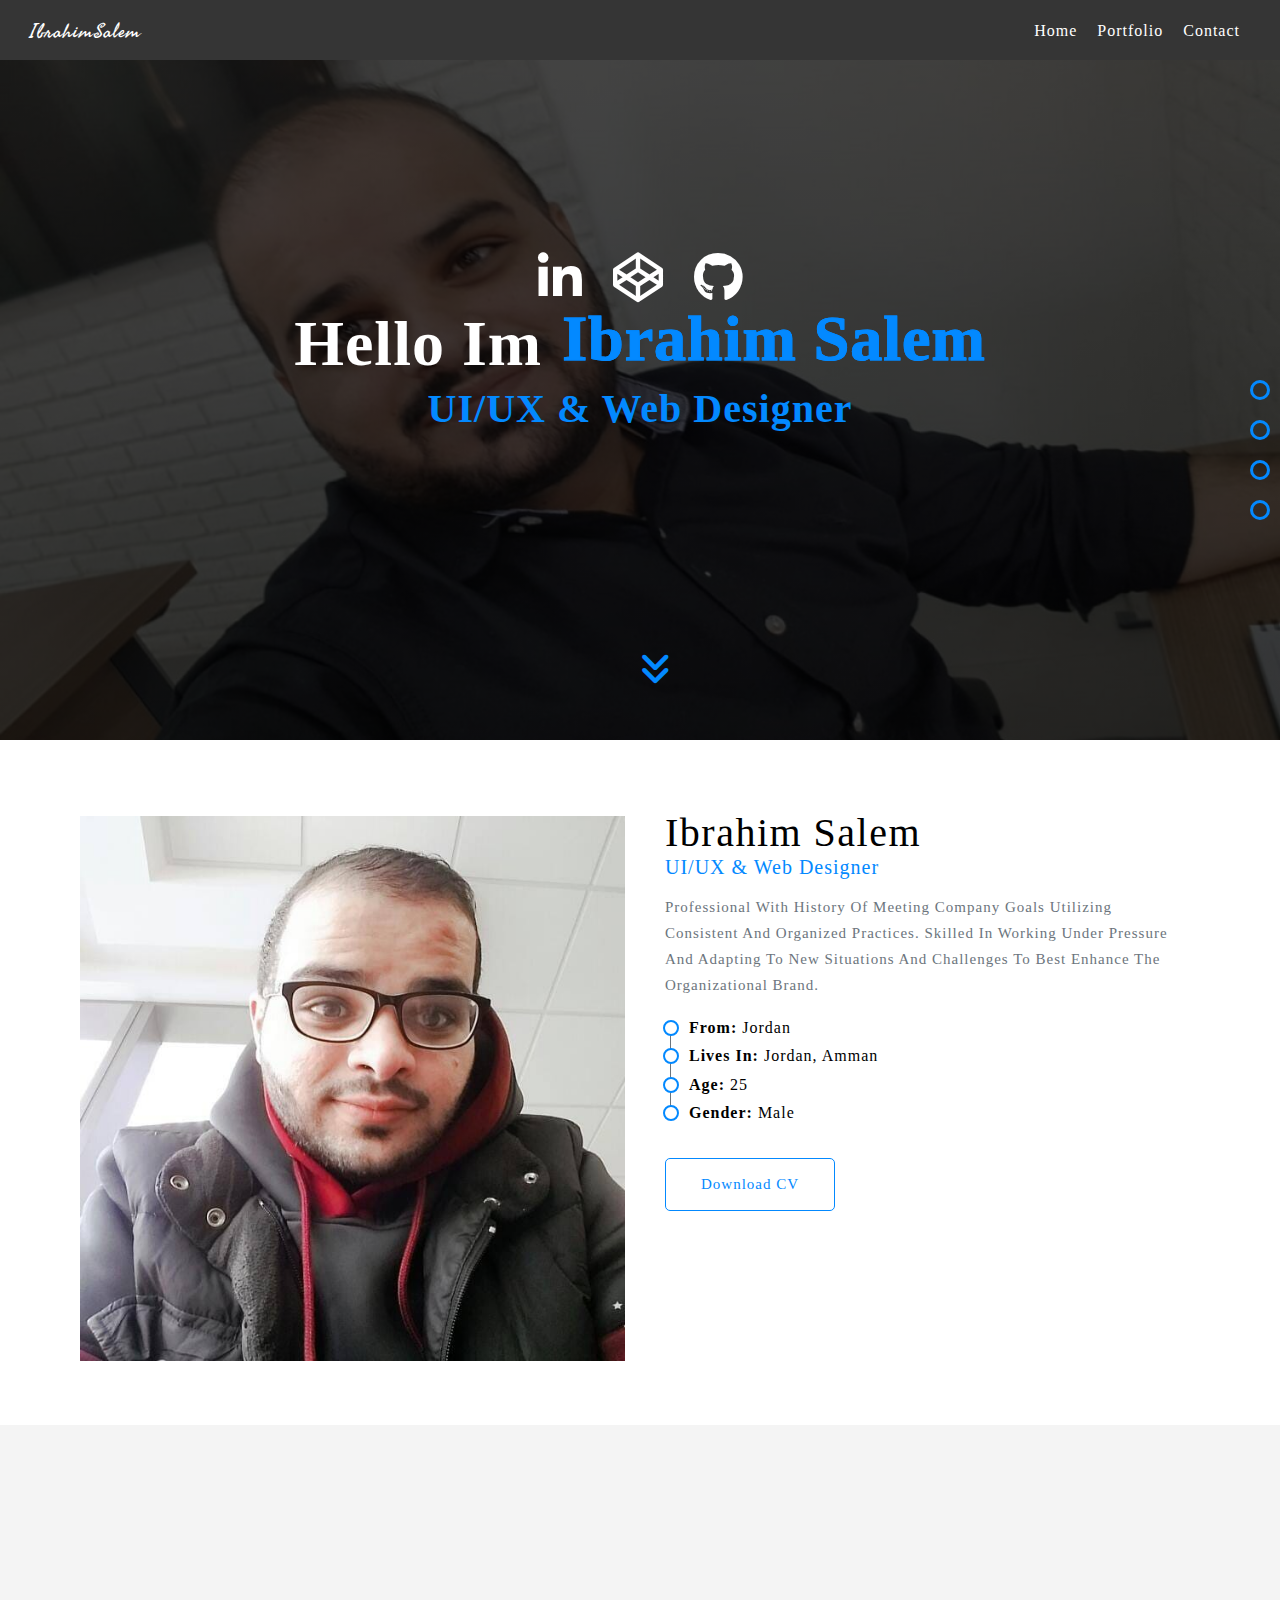
==== index.html @ 72fe3b37 "first UP Protfolio" ====
<!DOCTYPE html>
<html lang="en">

<head>
    <!-- meta description -->
    <meta charset="UTF-8">
    <meta name="description" content="profile">
    <meta name="viewport" content="width=device-width, initial-scale=1.0">
    <!-- Name Page-->
    <title>index</title>
    <!-- link style -->
    <link rel="stylesheet" href="css/style.css" />
    <!-- link media -->
    <link rel="stylesheet" href="css/media.css" />
    <!-- Render All Elements Normally -->
    <link rel="stylesheet" href="css/normalize.css" />
    <!-- Font Awesome Library -->
    <link rel="stylesheet" href="css/all.min.css" />
    <!-- css animate-->
    <link rel="stylesheet" href="https://cdnjs.cloudflare.com/ajax/libs/animate.css/4.1.1/animate.min.css" />
    <!-- WoW JS -->
    <link rel="stylesheet" href="css/animate.css">
    <!-- Google Fonts -->
    <link rel="preconnect" href="https://fonts.gstatic.com" />
    <link rel="preconnect" href="https://fonts.googleapis.com" />
    <link rel="preconnect" href="https://fonts.gstatic.com" crossorigin />
    <link
        href="https://fonts.googleapis.com/css2?family=Cairo:wght@500&family=Gideon+Roman&family=Roboto:wght@100;300&display=swap"
        rel="stylesheet" />
    <!-- css animation library -->

</head>

<body>
    <!-- Scroll Up Page-->
    <a href="#" class="up-page"><i class="fa-solid fa-jet-fighter-up"></i></a>
    <!-- Start nav -->
    <header>
        <nav>
            <div class="logo">
                <p>IbrahimSalem</p>
            </div>
            <ul class="nav-Menu" id="open">
                <li><a href="#Home">Home</a></li>
                <li><a href="Portfolio.html">Portfolio</a></li>
                <li><a href="Contact.html">Contact</a></li>
            </ul>
            <span onclick="myFunction()"><i class="fa-solid fa-bars"></i></span>
        </nav>
        <div class="scroller"></div>
    </header>
    <!-- End nav -->
    <main>
        <!-- Site-hero nav -->
        <section id="Home" class="site-hero">
            <div class="center">
                <div class="fon-clas">
                    <a href="https://www.linkedin.com/in/ibrahimsalem96/" target="_blank"><i
                            class="fa-brands fa-linkedin-in"></i></a>
                    <a href="https://codepen.io/IbrahimsSalem" target="_blank"><i class="fa-brands fa-codepen"></i></a>
                    <a href="https://github.com/IbrahimsSalem" target="_blank"><i class="fa-brands fa-github"></i></a>
                </div>
                <div class="icons">
                    <div class="anmit-hero">
                        <p>Hello Im</p>
                        <p class="hello">Ibrahim Salem</p>
                    </div>
                    <p>UI/UX & Web Designer</p>
                </div>
            </div>
            <div class="down-animat">
                <a href="#About"><i class="fa-solid fa-angles-down"></i></a>
            </div>
        </section>
        <!-- End site-hero -->
        <!-- Start Nav Bullets -->
        <section>
            <div class="nav-bullets">
                <div class="bullet" data-section=".About">
                    <div class="tooltip">About Us</div>
                </div>
                <div class="bullet" data-section=".My-skills">
                    <div class="tooltip">My Skills</div>
                </div>
                <div class="bullet" data-section=".Services">
                    <div class="tooltip">My Services</div>
                </div>
                <div class="bullet" data-section=".courses">
                    <div class="tooltip">Courses</div>
                </div>
            </div>
        </section>
        <!-- End Nav Bullets -->
        <!-- Start About-->
        <section id="About" class="About wow slideInRight" data-wow-duration="1.5s" data-wow-delay="0.2s" data-wow-offset="20">
            <div class="container ">
                <div class="grid-about">
                    <div class="img-My-photo">
                        <div class="border-span">
                            <ul class="full-border">
                                <li></li>
                                <li></li>
                                <li></li>
                                <li></li>
                            </ul>
                            <img src="imges/e02b02f9-a48a-4993-ba94-a4f0663bea36.jpg" alt="My-photo" />
                        </div>
                    </div>
                    <div class="prg">
                        <h1>Ibrahim Salem</h1>
                        <span>UI/UX & Web Designer</span>
                        <p>
                            professional with history of meeting company goals utilizing consistent and organized
                            practices. Skilled in working under pressure and adapting to new situations and
                            challenges to best enhance the organizational brand.
                        </p>
                        <div class="nav-about">
                            <ul>
                                <li><b>From: </b>Jordan</li>
                                <li><b>Lives In: </b>Jordan, Amman</li>
                                <li><b>Age: </b>25</li>
                                <li><b>Gender: </b>Male</li>
                            </ul>
                        </div>
                        <div class="hire">
                            <a href="IbrahimResume.pdf" download="IbrahimResume.pdf" target="_blank"
                                class="button">Download
                                CV</a>
                        </div>
                    </div>
                </div>
            </div>
        </section>
        <!-- End About-->
        <!-- start skills-->
        <section id="skills" class="My-skills">
            <div class="container wow slideInLeft" data-wow-duration="1.5s" data-wow-delay="0.2s" data-wow-offset="20">
                <div class="center-skills">
                    <p>My <span>skills</span></p>
                </div>
                <div class="skills-flex">
                    <div class="Coding-skills">
                        <h2>Coding skills</h2>
                        <div class="box">
                            <p>HTML & CSS & SASS</p>
                            <div class="progress">
                                <div class="html">100%</div>
                            </div>
                        </div>
                        <div class="box">
                            <p>JavaScript (Dom & Bom & JQ & Ajax)</p>
                            <div class="progress">
                                <div class="JavaScript">75%</div>
                            </div>
                        </div>
                        <div class="box">
                            <p>PHP</p>
                            <div class="progress">
                                <div class="PHP">80%</div>
                            </div>
                        </div>
                        <div class="box">
                            <p>Laravel</p>
                            <div class="progress">
                                <div class="Laravel">70%</div>
                            </div>
                        </div>
                    </div>
                    <div class="Design-skills">
                        <h2>Design Skills</h2>
                        <div class="box">
                            <p>UI / UX Design</p>
                            <div class="progress">
                                <div class="ui-ux">75%</div>
                            </div>
                        </div>
                        <div class="box">
                            <p>Web Design</p>
                            <div class="progress">
                                <div class="Web-Design">85%</div>
                            </div>
                        </div>
                    </div>
                </div>
                <article class="other-skills">
                    <div class="Education">
                        <h1>Education</h1>
                        <div class="nav-Education">
                            <ul>
                                <li>
                                    <div class="title">2020</div>
                                    <div class="in-box">
                                        <div class="padding-in">
                                            <h3>Telecommunication Engineering</h3>
                                            <p>Al-Balqa Applied University</p>
                                            <span>Bachelor's degree in Communications Engineering and Information
                                                Technology
                                                <b>5 Years</b></span>
                                        </div>
                                    </div>
                                </li>
                            </ul>
                        </div>
                    </div>
                    <div class="Experiences">
                        <h1>Experience</h1>
                        <div class="nav-Experience">
                            <ul>
                                <li>
                                    <div class="title">2023 / Current</div>
                                    <div class="in-box">
                                        <div class="padding-in">
                                            <h3>Full-stack developer trainee at Coding academy orange</h3>
                                            <p>Orange / Tranning</p>
                                            <span>Intensive training</span>
                                        </div>
                                    </div>
                                </li>
                                <li>
                                    <div class="title">2020</div>
                                    <div class="in-box">
                                        <div class="padding-in">
                                            <h3>Orange Jo Telecommunications Company / ITN Department</h3>
                                            <p>Orange / Tranning</p>
                                            <span>wired and wireless communication <b>3 Month</b></span>
                                        </div>
                                    </div>
                                </li>
                            </ul>
                        </div>
                    </div>
                </article>
            </div>
        </section>
        <!-- End skills -->
        <!-- Start My Services  -->
        <section id="Services" class="Services wow slideInRight" data-wow-duration="1.5s" data-wow-delay="0.2s" data-wow-offset="20">
            <div class="container">
                <div class="center-Services">
                    <p>My <span>Services</span>
                    </p>
                    <p>What can i do?</p>
                    <div class="Services-can">
                        <div class="width-total web-Design">
                            <i class="fa-solid fa-layer-group"></i>
                            <h3>Web Design</h3>
                            <p>Designing all the website according to the designs with high accuracy, making the pages
                                dynamic,
                                controlling and manipulating the elements</p>
                        </div>

                        <div class="width-total ui-ux-design">
                            <i class="fa-solid fa-palette"></i>
                            <h3>UI/UX Design</h3>
                            <p>The possibility of making all designs for the web and applications, creating a simulation
                                system,
                                and watching the design before implementation</p>
                        </div>

                        <div class="width-total web-Development">
                            <i class="fa-solid fa-tv"></i>
                            <h3>Web Development</h3>
                            <p>Developing all designs as desired and in a professional manner. The possibility of
                                developing
                                all
                                intermediate sites</p>
                        </div>
                    </div>
                </div>
            </div>
        </section>
        <!-- End My Services -->
        <!-- Start courses and Certificates -->
        <section id="Courses" class="courses">
            <div class="container  wow slideInLeft" data-wow-duration="1.5s" data-wow-delay="0.2s" data-wow-offset="20">
                <div class="center-courses">
                    <p>courses<span> and
                        </span>Certificates</p>
                </div>
                <div class="courses-Certificates">
                    <div class="courses-in">
                        <h2>Courses</h2>
                        <ul>
                            <li><a href="">C++</a></li>
                            <li><a href="">HTML & CSS & SASS</a></li>
                            <li><a href="">JavaScript (Dom & Bom & JQ & Ajax)</a></li>
                            <li><a href="">PHP</a></li>
                            <li><a href="">Laravel</a></li>
                            <li><a href="">MySQL</a></li>
                        </ul>
                    </div>
                    <div class="certificates">
                        <h2>Certificates</h2>
                        <div class="nested-certificates">
                            <div class="academy">
                                <p>Academy</p>
                                <ul>
                                    <li><a href="">C++</a></li>
                                    <li><a href="">HTML & CSS</a></li>
                                    <li><a href="">MYSQl</a></li>
                                    <li><a href="">PHP</a></li>
                                </ul>
                            </div>
                            <div class="sololearn">
                                <p>Sololearn</p>
                                <ul>
                                    <li><a href="">C++</a></li>
                                    <li><a href="">HTML & CSS</a></li>
                                    <li><a href="">JavaScript</a></li>
                                    <li><a href="">PHP</a></li>
                                </ul>
                            </div>
                        </div>
                    </div>
                </div>
            </div>
        </section>
        <!-- End courses and Certificates -->
        <!-- Start Languages -->
        <section id="Languages" class="Languages-he wow slideInRight" data-wow-duration="1.5s" data-wow-delay="0.2s" data-wow-offset="20">
            <div class="container">
                <div class="center-Languages">
                    <p>Langueges</p>
                </div>
                <div class="cent-media">
                    <div class="two-Langueges">
                        <div class="Langueges-sen">
                            <h2>English</h2>
                            <h3>Intermediate</h3>
                            <div class="Langueges-bars">
                                <div class="bar">
                                    <div class="info">
                                        <span>Listening</span>
                                    </div>
                                    <div class="progress-line Listening">
                                        <span></span>
                                    </div>
                                </div>
                                <div class="bar">
                                    <div class="info">
                                        <span>Speaking</span>
                                    </div>
                                    <div class="progress-line Speaking">
                                        <span></span>
                                    </div>
                                </div>
                                <div class="bar">
                                    <div class="info">
                                        <span>Reading</span>
                                    </div>
                                    <div class="progress-line Reading">
                                        <span></span>
                                    </div>
                                </div>
                                <div class="bar">
                                    <div class="info">
                                        <span>Writing</span>
                                    </div>
                                    <div class="progress-line Writing">
                                        <span></span>
                                    </div>
                                </div>
                            </div>
                        </div>
                        <div class="Langueges-sen">
                            <div class="Langueges-bars-Arabic">
                                <h2>Arabic</h2>
                                <h3>Mother tongue</h3>
                            </div>
                        </div>
                    </div>
                </div>
            </div>
        </section>
        <!-- End Langueges-->
    </main>
    <!-- Start footer -->
    <footer id="Contact" class="footer">
        <div class="wow slideInLeft" data-wow-duration="1.5s" data-wow-delay="0.2s" data-wow-offset="20">
            <div class="center-footer">
                <div class="des-footer">
                    <p class="">Lets Work Togather Indeed</p>
                    <span> Here you can find me</span>
                </div>
                <div class="center-cell">
                    <div class="icon-cont">
                        <h5 class="animate__animated animate__pulse animate__infinite">Email</h5>
                        <i class="fa-solid fa-envelope"></i><a href="#">ibrahim.m.salem96@gmail.com</a>
                    </div>
                    <div class="icon-cont">
                        <h5 class="animate__animated animate__pulse animate__infinite">phone</h5>
                        <i class="fa-solid fa-phone"></i><span>+962789468554</span>
                    </div>
                    <div class="icon-cont">
                        <h5 class="animate__animated animate__pulse animate__infinite">addrees</h5>
                        <i class="fa-solid fa-location-dot"></i><span>Amman - Jordan</span>
                    </div>
                </div>
                <div class="soc">
                    <a href="https://www.linkedin.com/in/ibrahimsalem96/" target="_blank"><i
                            class="fa-brands fa-linkedin-in"></i></a>
                    <a href="https://codepen.io/IbrahimsSalem" target="_blank"><i class="fa-brands fa-codepen"></i></a>
                    <a href="https://github.com/IbrahimsSalem" target="_blank"><i class="fa-brands fa-github"></i></a>
                </div>
                <div class="by">
                    <p><a href="#">Ibraheem Salem</a> &#128153; </p>
                </div>
            </div>
        </div>
    </footer>
    <!-- End footer-->


    <!-- JavaScript -->
    <script src="js/main.js"></script>

    <script src="js/wow.min.js"></script>
    <script>
        new WOW().init();
    </script>
</body>

</html>
---- css/style.css ----
@import url('https://fonts.googleapis.com/css2?family=Fasthand&family=Inter:wght@100;400&family=Press+Start+2P&display=swap');

* {
    box-sizing: border-box;
    scroll-behavior: smooth;
    font-family: Quicksand;
    letter-spacing: 1px;
}

body {
    font-family: 'Quicksand', sans-serif;
    overflow-x: hidden;
    /*  -webkit-user-select: none; /* Safari */
    /* -ms-user-select: none; /* IE 10 and IE 11 */
    /* user-select: none; /* Standard syntax */
}

.container {
    padding-left: 15px;
    padding-right: 15px;
    margin-left: auto;
    margin-right: auto;
}

.up-page {
    font-size: 20px;
    color: white;
    border-radius: 10px;
    padding: 10px;
    position: fixed;
    background-color: var(--Textcolor);
    z-index: 1;
    top: 90%;
    right: 20px;
    transition: 0.5s;
    margin-right: -70px;
}

.up-page:hover {
    background-color: #0389ffb8;
    transition: 0.5s;
    transform: rotatey(180deg) translateY(10px);
}

/*#######################################################################*/
:root {
    --Textcolor: #0389ff;
    --Textcolorhedar: black;
    --Colorbackground: #0389ff;
    --colorSection: #dddddd52;
    --Colorwhite: white;
    --colorgray: #6c757d;
    --transition: All .3s;
}

/*#######################################################################*/
/*#######################################################################*/
::-webkit-scrollbar {
    width: 8px;
}

/* Track */
::-webkit-scrollbar-track {
    background: rgba(86, 85, 85, 0.491);
}

/* Handle */
::-webkit-scrollbar-thumb {
    background: var(--Textcolor);
}

/* Handle on hover */
::-webkit-scrollbar-thumb:hover {
    background: var(--Colorwhite);
}

/*#######################################################################*/
/* Start nav */
header {
    height: 60px;
    background-color: #353535;
    position: fixed;
    z-index: 2;
    width: 100%;
}

header span {
    padding: 0 30px 0 15px;
    font-size: 30px;
    color: var(--Colorwhite);
    display: none;
}

.logo p {
    font-family: 'Fasthand', cursive;
    font-size: 20px;
    color: var(--Colorwhite);
    padding: 0 0 0 30px;
    transition: var(--transition);
}

.logo p:hover {
    color: var(--Textcolor);
    transition: var(--transition);
    letter-spacing: 3px;
}

nav {
    display: flex;
    align-items: center;
    justify-content: space-between;
}

nav ul {
    padding: 0 30px 0 15px;
    margin: 0;
    display: flex;
}

nav ul li {
    position: relative;
    padding: 10px;
    list-style-type: none;
}

nav ul li a {
    text-decoration: none;
    color: var(--Colorwhite);
    font-size: 16px;
    font-weight: 200;
    transition: var(--transition);
}

nav ul li a:hover {
    color: var(--Textcolor);
    transition: var(--transition);
}

nav ul li a::before {
    content: "";
    position: absolute;
    width: 0;
    height: 2px;
    top: -2px;
    left: 50%;
    transition: var(--transition);
    background-color: var(--Colorbackground);
}

nav ul li a:hover::before {
    content: "";
    position: absolute;
    width: 100%;
    height: 2px;
    top: -2px;
    left: 0;
    transition: var(--transition);
    background-color: var(--Colorbackground);
}

.scroller {
    /*background-image: linear-gradient(to bottom right, red, yellow);*/
    background-color: #0389ff;
    width: 0;
    height: 7px;
    position: fixed;
    top: 60px;
    z-index: 99999;
}

.open {
    transform: translateX(0);
    transition: var(--transition);
}

/* End nav */
/* Start hero */
.site-hero {
    padding: 10px;
    background-image: linear-gradient(rgba(0, 0, 0, 72%), rgba(0, 0, 0, .8)), url(../imges/e8ceee9b-c0ce-4345-a9f7-cba5b399455b.jpg);
    min-height: 740px;
    background-attachment: fixed;
    background-position: center;
    background-repeat: no-repeat;
    background-size: cover;
    position: relative;
    /* filter: brightness(0.5); */
}

.center {
    position: absolute;
    left: 50%;
    top: 45%;
    transform: translate(-50%, -45%);
    width: 100%;
}

.fon-clas {
    display: flex;
    justify-content: center;
    gap: 30px;
}

.fon-clas i {
    text-align: center;
    color: var(--Colorwhite);
    font-size: 50px;
    margin: 0px;
}

.center .icons {
    text-align: center;
}

.anmit-hero {
    display: inline-flex;
    gap: 20px;
}

.center .icons .anmit-hero p:nth-child(2) {
    position: relative;
    color: transparent;
    font-size: 4rem;
    -webkit-text-stroke: 1px var(--Textcolor);
    font-weight: bold;
    margin-bottom: 10px;
    margin-top: 0px;
}

.center .icons .anmit-hero p:nth-child(2)::before {
    content: "Ibrahim Salem";
    position: absolute;
    color: var(--Textcolor);
    font-size: 4rem;
    font-weight: bold;
    margin-bottom: 10px;
    margin-top: 0px;
    animation: heroName 4s ease-in-out infinite;
}

@keyframes heroName {

    0%,
    100% {
        clip-path: polygon(1% 47%, 15% 43%, 26% 44%, 38% 48%, 51% 53%, 64% 53%, 75% 50%, 86% 46%, 100% 38%, 100% 99%, 0% 99%);
    }

    50% {
        clip-path: polygon(0 52%, 11% 56%, 22% 59%, 33% 58%, 46% 55%, 59% 51%, 72% 49%, 85% 51%, 100% 57%, 100% 99%, 0% 99%);
    }
}

.center .icons .anmit-hero p:nth-child(1) {
    font-size: 4rem;
    color: var(--Colorwhite);
    margin: auto;
    font-weight: bold;
}

.center .icons p:first-child {
    font-size: 2.5rem;
    max-width: 50vw;
    color: var(--Colorwhite);
    margin: auto;
    font-weight: bold;
}

.center .icons p:nth-child(2) {
    font-size: 2.5rem;
    max-width: 50vw;
    color: var(--Textcolor);
    margin: auto;
    font-weight: bold;
}

.center .icons .bottom {
    padding: 15px;
    background-color: var(--Colorbackground);
    font-size: large;
    font-weight: 300;
    font-family: Roboto, Times, 'Times New Roman', serif;
    margin: 0px;
    border-radius: 5px;
    width: 142.62px;
    height: 54px;
    transition: 0.5s;
}

.center .icons a {
    text-decoration: none;
    color: var(--Colorwhite);
    font-size: 8px;
}

.center .icons .bottom:hover {
    background-color: rgb(3 172 255);
}

.nav-bullets {
    position: fixed;
    right: 0;
    top: 50%;
    -webkit-transform: translateY(-50%);
    transform: translateY(-50%);
    width: 40px;
    z-index: 1000;
}

.nav-bullets .bullet {
    width: 20px;
    height: 20px;
    border: 3px solid var(--Textcolor);
    margin: 20px auto;
    border-radius: 50%;
    cursor: pointer;
    position: relative;
}

.nav-bullets .bullet .tooltip {
    background-color: var(--Colorbackground);
    width: 120px;
    color: #FFF;
    padding: 8px 10px;
    position: absolute;
    right: 32px;
    top: -10px;
    text-align: center;
    cursor: default;
    pointer-events: none;
    display: none;
}

.nav-bullets .bullet .tooltip:before {
    content: "";
    border-style: solid;
    border-width: 10px;
    border-color: transparent transparent transparent var(--Textcolor);
    height: 0;
    width: 0;
    position: absolute;
    right: -19px;
    top: 50%;
    -webkit-transform: translateY(-50%);
    transform: translateY(-50%);
}

.nav-bullets .bullet:hover .tooltip {
    display: block;
}

.down-animat {
    color: white;
    position: absolute;
    bottom: 50px;
    left: 50%;
    font-size: 35px;
    animation: up-down 2s infinite linear;
}

.down-animat a {
    text-decoration: none;
    color: var(--Textcolor);
}

@keyframes up-down {

    0%,
    10%,
    20%,
    50%,
    80%,
    100% {
        -webkit-transform: translateY(0);
        transform: translateY(0);
    }

    40%,
    60% {
        -webkit-transform: translateY(-15px);
        transform: translateY(-15px);
    }
}

/* End site-hero */
/* Start About*/

.About {
    padding: 50px 0 50px 0;
}

.About .grid-about {
    display: grid;
    grid-template-columns: repeat(auto-fill, minmax(400px, 1fr));
    grid-gap: 30px;
    padding: 10px;
}

.border-span {
    position: relative;
}

.border-span ul {
    padding: 0;
}

.border-span ul li {
    list-style-type: none;
}

.border-span li:first-child {
    position: absolute;
    top: 0;
    left: 0;
    width: 3px;
    height: 0;
    background-color: var(--Colorbackground);
    transition: var(--transition);
}

.border-span li:nth-child(2) {
    position: absolute;
    bottom: 3px;
    left: 0;
    width: 0;
    height: 3px;
    background-color: var(--Colorbackground);
    transition: var(--transition);
}

.border-span li:nth-child(3) {
    position: absolute;
    bottom: 3px;
    right: 0;
    width: 3px;
    height: 0;
    background-color: var(--Colorbackground);
    transition: var(--transition);
}

.border-span li:last-child {
    position: absolute;
    top: 0;
    right: 0;
    width: 0;
    height: 3px;
    background-color: var(--Colorbackground);
    transition: var(--transition);
}

.border-span:hover li:first-child {
    height: 99%;
    transition: var(--transition);
}

.border-span:hover li:nth-child(2) {
    width: 100%;
    transition: var(--transition);
}

.border-span:hover li:nth-child(3) {
    height: 99%;
    transition: var(--transition);
}

.border-span:hover li:last-child {
    width: 100%;
    transition: var(--transition);
}

.img-My-photo img {
    position: relative;
    width: 100%;
    z-index: -1;
    overflow: hidden;

}

.About .grid-about .prg {
    padding: 10px;
}

.About .grid-about .prg h1 {
    font-weight: 300;
    letter-spacing: 1.5px;
    font-size: 40px;
    color: var(--Textcolorhedar);
    margin: 0;
    padding: 0;
}

.About .grid-about .prg span {
    color: var(--Textcolor);
    font-size: 20px;
}

.About .grid-about .prg p {
    color: #6c757d;
    font-size: 15px;
    line-height: 26px;
    letter-spacing: 1px;
    text-transform: capitalize;
}

.About .grid-about .nav-about ul {
    position: relative;
    padding: 0 0 0 19px;
    margin-bottom: 30px;
}

.About .grid-about .nav-about ul::before {
    content: "";
    position: absolute;
    width: 1px;
    height: 76%;
    left: 4.5px;
    z-index: -1;
    background: var(--colorgray);
    top: 15px;
}

.About .grid-about .nav-about ul li {
    padding: 5px;
    letter-spacing: 1px;
    list-style-type: none;
    position: relative;
}

.About .grid-about .nav-about ul li::before {
    content: "";
    position: absolute;
    left: -21.3px;
    top: 0px;
    margin: 6px 0;
    width: 12px;
    height: 12px;
    border-radius: 50%;
    background-color: #fff;
    border: 2px solid var(--Colorbackground);
}

.About .grid-about .prg .hire a {
    position: relative;
    letter-spacing: 1px;
    text-decoration: none;
    padding: 13px 35px 13px 35px;
    color: var(--Textcolor);
    font-weight: 100;
    font-size: 15px;
    border-radius: 5px;
    border: 1px solid var(--Colorbackground);
    transition: .3s;
    z-index: 1;
}

.About .grid-about .prg .hire a::before {
    content: "";
    position: absolute;
    width: 0;
    height: 0;
    background-color: #0389ff;
    top: 50%;
    left: 50%;
    transform: translate(-50%, -50%);
    transition: .3s;
}

.About .grid-about .prg .hire a:hover::before {
    content: "";
    position: absolute;
    width: 100%;
    height: 100%;
    background-color: #0389ff;
    top: 50%;
    left: 50%;
    transform: translate(-50%, -50%);
    transition: .3s;
    z-index: -1;
}

.About .grid-about .prg .hire a:hover {
    color: white !important;
    transition: .3s;
}


/* End About*/
/* Start My-skills*/
.My-skills {
    padding: 50px 0 50px 0;
    background-color: var(--colorSection);
}

.My-skills .center-skills {
    text-align: center;
    color: #2c3e50;
}

.My-skills .center-skills p {
    color: var(--Textcolor);
    font-weight: 200;
    font-size: 3rem;
    margin: 0;
}

.My-skills .center-skills span {
    color: var(--Textcolorhedar);
    font-weight: bold;
}

.My-skills .skills-flex {
    display: grid;
    grid-template-columns: repeat(auto-fill, minmax(400px, 1fr));
    column-gap: 40px;
    row-gap: 0;
    padding: 10px;
}

.My-skills .skills-flex .Coding-skills,
.My-skills .skills-flex .Design-skills {
    width: 100%;
}

.My-skills .skills-flex .Coding-skills h2,
.My-skills .skills-flex .Design-skills h2 {
    font-size: 30px;
    font-weight: 200;
    color: var(--colorgray);
}

.My-skills .skills-flex .Coding-skills p,
.My-skills .skills-flex .Design-skills p {
    font-size: 15px;
    font-weight: 200;
    color: var(--colorgray);
    margin: 0 0 8px 0;
}

.My-skills .skills-flex .Coding-skills .progress,
.My-skills .skills-flex .Design-skills .progress {
    background-color: white;
    width: 100%;
    height: 20px;
    border: 3px solid var(--Colorbackground);
    border-radius: 30px;
}

.My-skills .skills-flex .Coding-skills .progress .html {
    width: 100%;
    height: 100%;
    background: var(--Colorbackground);
    color: white;
    font-weight: 500;
    font-size: 13px;
    border-radius: 30px;
    border: 2px solid white;
    display: flex;
    align-items: center;
    justify-content: center;
}

.My-skills .skills-flex .Coding-skills .progress .JavaScript {
    width: 75%;
    height: 100%;
    background: var(--Colorbackground);
    color: white;
    font-weight: 500;
    font-size: 13px;
    border-radius: 30px;
    border: 2px solid white;
    display: flex;
    align-items: center;
    justify-content: center;
}

.My-skills .skills-flex .Coding-skills .progress .PHP {
    width: 80%;
    height: 100%;
    background: var(--Colorbackground);
    color: white;
    font-weight: 500;
    font-size: 13px;
    border-radius: 30px;
    border: 2px solid white;
    display: flex;
    align-items: center;
    justify-content: center;
}

.My-skills .skills-flex .Coding-skills .progress .Laravel {
    width: 70%;
    height: 100%;
    background: var(--Colorbackground);
    color: white;
    font-weight: 500;
    font-size: 13px;
    border-radius: 30px;
    border: 2px solid white;
    display: flex;
    align-items: center;
    justify-content: center;
}

.My-skills .skills-flex .Design-skills .progress .ui-ux {
    width: 75%;
    height: 100%;
    background: var(--Colorbackground);
    color: white;
    font-weight: 500;
    font-size: 13px;
    border-radius: 30px;
    border: 2px solid white;
    display: flex;
    align-items: center;
    justify-content: center;
}

.My-skills .skills-flex .Design-skills .progress .Web-Design {
    width: 85%;
    height: 100%;
    background: var(--Colorbackground);
    color: white;
    font-weight: 500;
    font-size: 13px;
    border-radius: 30px;
    border: 2px solid white;
    display: flex;
    align-items: center;
    justify-content: center;
}

.My-skills .skills-flex .Coding-skills .box,
.My-skills .skills-flex .Design-skills .box {
    height: 65px;
}

.My-skills .other-skills {
    display: grid;
    grid-template-columns: repeat(auto-fill, minmax(400px, 1fr));
    grid-gap: 30px;
    padding: 10px;
}

.My-skills .other-skills .Education,
.My-skills .other-skills .Experiences {
    width: 100%;
}

.My-skills .other-skills .Education h1,
.My-skills .other-skills .Experiences h1 {
    font-size: 30px;
    font-weight: 200;
    color: var(--colorgray);
}

.My-skills .other-skills .nav-Education ul,
.My-skills .other-skills .nav-Experience ul {
    width: 70%;
    position: relative;
}

.My-skills .other-skills .nav-Education ul::before,
.My-skills .other-skills .nav-Experience ul::before {
    content: "";
    position: absolute;
    width: 1px;
    height: 100%;
    left: 20px;
    z-index: -1;
    background: var(--colorgray);
    top: 15px;
    z-index: -1;
}

.My-skills .other-skills .nav-Education ul li,
.My-skills .other-skills .nav-Experience ul li {
    list-style-type: none;
    margin-top: 20px;
}

.My-skills .other-skills .nav-Education ul li::before,
.My-skills .other-skills .nav-Experience ul li::before {
    content: "";
    position: absolute;
    left: 13px;
    margin: 11px 0px;
    width: 12px;
    height: 12px;
    border-radius: 50%;
    background-color: rgb(255, 255, 255);
    border: 2px solid var(--Colorbackground);
}

.My-skills .other-skills .nav-Education ul li .title,
.My-skills .other-skills .nav-Experience ul li .title {
    width: 150px;
    height: 36px;
    color: white;
    background-color: var(--Colorbackground);
    display: flex;
    align-items: center;
    border-radius: 60px 0px 80px 60px;
    font-weight: 400;
    padding-left: 26px;
}

.My-skills .other-skills .nav-Education ul li .in-box,
.My-skills .other-skills .nav-Experience ul li .in-box {
    background-color: #f4f5f8;
    border-radius: 10px;
    margin-top: 10px;
}

.My-skills .other-skills .nav-Education ul li .in-box .padding-in,
.My-skills .other-skills .nav-Experience ul li .in-box .padding-in {
    padding: 23px;
}

.My-skills .other-skills .nav-Education ul li .in-box h3,
.My-skills .other-skills .nav-Experience ul li .in-box h3 {
    font-weight: 500;
    font-family: Quicksand;
    letter-spacing: 1px;
    margin: 0;
}

.My-skills .other-skills .nav-Education ul li .in-box p,
.My-skills .other-skills .nav-Experience ul li .in-box p {
    color: var(--Textcolor);
    margin-top: 5px;
}

/* End My-skills */
/* start  courses and Certificates*/
.courses {
    padding: 50px 0 50px 0;
    background-color: var(--colorSection);
}

.courses .center-courses {
    text-align: center;
    color: #2c3e50;
    padding: 10px;
    position: relative;
}

.courses .center-courses p {
    color: var(--Textcolorhedar);
    font-weight: bold;
    font-size: 3rem;
    margin: 0;
}

.courses .center-courses p:nth-child(2) {
    font-size: 30px;
    font-weight: 200;
    color: var(--colorgray);
}

.courses .center-courses p span {
    color: var(--Textcolor);
    font-weight: bold;
}


.courses-Certificates {
    display: grid;
    grid-template-columns: repeat(auto-fill, minmax(400px, 1fr));
    column-gap: 40px;
    row-gap: 0;
    padding: 10px;
}

.nested-certificates {
    display: grid;
    grid-template-columns: repeat(auto-fill, minmax(150px, 1fr));
    column-gap: 40px;
    row-gap: 0;
    padding: 10px;
}

.courses .courses-Certificates h2,
.courses .certificates h2 {
    font-size: 30px;
    font-weight: 200;
    color: var(--colorgray);
}

.courses .courses-Certificates .courses-in ul li,
.courses .courses-Certificates .certificates .academy ul li,
.courses .courses-Certificates .certificates .sololearn ul li {
    list-style-type: none;
    font-size: 20px;
    padding: 10px;
    transition: var(--transition);
}

.courses .courses-Certificates .courses-in ul li:hover,
.courses .courses-Certificates .certificates .academy ul li:hover,
.courses .courses-Certificates .certificates .sololearn ul li:hover {
    width: 100%;
    height: auto;
    background: #ebebeb;
    border-radius: 10px;
    color: white;
}

.courses .courses-Certificates .courses-in ul li a,
.courses .courses-Certificates .certificates .academy ul li a,
.courses .courses-Certificates .certificates .sololearn ul li a {
    text-decoration: none;
    color: var(--colorgray);
    transition: var(--transition);
}

.courses .courses-Certificates .courses-in ul li:hover a,
.courses .courses-Certificates .certificates .academy ul li:hover a,
.courses .courses-Certificates .certificates .sololearn ul li:hover a {
    padding-left: 15px;
    color: var(--Textcolor);
    transition: var(--transition);
}

.courses .courses-Certificates .certificates .academy p,
.courses .courses-Certificates .certificates .sololearn p {
    font-size: 20px;
    padding: 10px;
    margin: 0;
}

.courses .courses-Certificates .certificates .academy ul,
.courses .courses-Certificates .certificates .sololearn ul {
    margin: 0;
}

/* start  courses and Certificates*/
/* Start Services*/
.Services {
    padding: 50px 0 50px 0;
}

.Services .center-Services {
    text-align: center;
    padding-left: 40px;
    padding-right: 40px;
}

.Services .center-Services p:nth-child(1) {
    color: var(--Textcolor);
    font-weight: 200;
    font-size: 3rem;
    margin: 0;
}

.Services .center-Services span {
    color: var(--Textcolorhedar);
    font-weight: bold;
}

.Services .center-Services p:nth-child(2) {
    color: var(--colorgray);
    font-weight: 400;
    font-size: 2rem;
    margin-top: 10px;
}

.Services .center-Services .Services-can {
    display: flex;
    justify-content: space-between;
    align-items: center;
    flex-wrap: wrap;
}

.Services .center-Services .Services-can i {
    font-size: 30px;
    padding: 40px;
    background: #f4f5f8;
    border-radius: 66px;
    color: var(--Textcolor);
    transition: all .3s;
}

.Services .center-Services .Services-can h3 {
    font-size: 30px;
    color: var(--Textcolor);
}

.Services .center-Services .width-total {
    width: 300px;
    margin: auto;
}

.Services .center-Services .web-Design:hover i,
.Services .center-Services .ui-ux-design:hover i,
.Services .center-Services .web-Development:hover i {
    background-color: var(--Colorbackground);
    color: var(--Colorwhite);
    transition: all .3s;
}

/* End Services*/
/*  start Langueges */
.Languages-he {
    padding: 50px 0 50px 0;
}

.Languages-he .center-Languages {
    text-align: center;
    color: var(--colorgray);
    padding: 10px;
    position: relative;
}

.Languages-he .center-Languages p {
    color: black;
    font-weight: bold;
    font-size: 3rem;
    margin: 0;
}

.two-Langueges {
    display: grid;
    grid-template-columns: repeat(auto-fill, minmax(400px, 1fr));
    grid-gap: 0 100px;
}

.Langueges-bars {
    padding: 25px 30px;
    background: var(--Colorwhite);
    box-shadow: 5px 5px 20px rgba(0, 0, 0, 0.2);
    border-radius: 10px;
    transition: 0.5s;
}

.Langueges-bars .bar {
    margin: 20px 0;
}

.Langueges-bars .bar:first-child {
    margin-top: 0px;
}

.Langueges-bars .bar .info {
    margin-bottom: 5px;
}

.Langueges-bars .bar .info span {
    font-weight: 500;
    font-size: 17px;
    opacity: 0;
    animation: showText 0.5s 1s linear forwards;
}

@keyframes showText {
    100% {
        opacity: 1;
    }
}

.Langueges-bars .bar .progress-line {
    height: 10px;
    width: 100%;
    background: var(--Colorwhite);
    position: relative;
    transform: scaleX(0);
    transform-origin: left;
    border-radius: 10px;
    box-shadow: inset 0 1px 1px rgba(0, 0, 0, 0.05), 0 1px rgba(255, 255, 255, 0.8);
    animation: animate 1s cubic-bezier(1, 0, 0.5, 1) forwards;
}

@keyframes animate {
    100% {
        transform: scaleX(1);
    }
}

.bar .progress-line span {
    height: 100%;
    position: absolute;
    border-radius: 10px;
    transform: scaleX(0);
    transform-origin: left;
    background: #6665ee;
    animation: animate 1s 1s cubic-bezier(1, 0, 0.5, 1) forwards;
}

.bar .progress-line.Listening span {
    width: 30%;
}

.bar .progress-line.Speaking span {
    width: 30%;
}

.bar .progress-line.Reading span {
    width: 75%;
}

.bar .progress-line.Writing span {
    width: 75%;
}

.progress-line span::before {
    position: absolute;
    content: "";
    top: -10px;
    right: 0;
    height: 0;
    width: 0;
    border: 7px solid transparent;
    border-bottom-width: 0px;
    border-right-width: 0px;
    border-top-color: #000;
    opacity: 0;
    animation: showText2 0.5s 1.5s linear forwards;
}

.progress-line span::after {
    position: absolute;
    top: -28px;
    right: 0;
    font-weight: 500;
    background: #000;
    color: var(--Colorwhite);
    padding: 1px 8px;
    font-size: 12px;
    border-radius: 3px;
    opacity: 0;
    animation: showText2 0.5s 1.5s linear forwards;
}

@keyframes showText2 {
    100% {
        opacity: 1;
    }
}

.progress-line.Listening span::after {
    content: "30%";
}

.progress-line.Speaking span::after {
    content: "30%";
}

.progress-line.Reading span::after {
    content: "75%";
}

.progress-line.Writing span::after {
    content: "75%";
}

/*  End Langueges */
/*  Start  footer */
.footer {
    text-align: center;
    background-color: var(--colorSection);
    color: var(--colorgray);
}

.footer .center-footer {
    padding: 50px 0 30px 0;
}

.footer .des-footer p {
    color: black;
    font-weight: 200;
    font-size: 40px;
    margin: 0;
}

.footer .des-footer span {
    color: var(--colorgray);
    font-weight: 400;
    font-size: 36px;
    margin-top: 10px;
}

.footer .center-cell {
    display: flex;
    justify-content: center;
    flex-wrap: wrap;
    gap: 40px;
    margin-top: 50px;
    margin-bottom: 50px;
}

.footer .center-cell h5 {
    font-size: 1.5rem;
    margin: 10px;
}

.footer .center-cell .icon-cont i {
    margin-right: 15px;
}

.footer .center-cell .icon-cont a:active {
    color: black;
}

.footer .center-cell .icon-cont {
    width: 400px;
    text-transform: uppercase;

}

.footer .soc {
    font-size: 56px;
    width: 100%;
}

.footer .soc a {
    padding-right: 40px;
    color: black;
}

.footer .soc a:last-child {
    padding-right: 0px;
}

.footer .soc a:hover {
    color: var(--Textcolor);
}

/*  End footer */



/* #############################################################################################################################*/
/* #############################################################################################################################*/
/* #############################################################################################################################*/
/* ################################################ Staet Page hero-contact #####################################################*/
/* #############################################################################################################################*/
/* #############################################################################################################################*/
/* #############################################################################################################################*/
/* Start  hero-contact */
.head-contact {
    position: relative;
}

.auth {
    padding: 50px 0 50px 0;
}

.auth__inner {
    display: flex;
    justify-content: center;
    gap: 0 50px;
}

.auth__media,
.auth__auth {
    width: 50%;
}

.auth__media {
    display: flex;
}

.auth__media img {
    max-width: 100%;
}

.auth__auth {
    text-align: center;
}

.auth__auth form>label {
    font-size: 0.9rem;
    display: block;
    text-align: left;
    margin-bottom: .6rem;
}

.auth__auth form>input {
    appearance: none;
    border: 1px solid #eee;
    width: 100%;
    color: #111;
    font-weight: 400;
    padding: 10pt 20pt;
    border-radius: 10px;
    background-color: #f7f7f7;
    margin-top: .5rem;
    margin-bottom: 1.4em;
    display: block;
    outline: 0;
    transition: var(--transition);
}

.auth__auth form textarea {
    appearance: none;
    border: 1px solid #eee;
    width: 100%;
    color: #111;
    font-weight: 400;
    padding: 12pt 24pt;
    border-radius: 10px;
    background-color: #f7f7f7;
    margin-bottom: 1.4em;
    display: block;
    resize: none;
    min-height: 8em;
    outline: 0;
    transition: var(--transition);
}

.auth__auth form>input:focus,
.auth__auth form textarea:focus {
    border: 1px solid var(--Colorbackground);
    transition: var(--transition);
    background-color: white;
}



input::placeholder,
textarea::placeholder {
    font-size: .9rem;
    opacity: 0.5;
}

.button {
    display: inline-block;
    padding: 6pt 20pt;
    line-height: 1.7;
    border: 1px solid var(--Colorbackground);
    color: var(--Textcolor);
    font-weight: 400;
    transition: 0.7s;
    white-space: nowrap;
    cursor: pointer;
    background-color: transparent;
    border-radius: 30px;
    margin-bottom: 1.3em;
    transition: 0.7s;
    text-align: center;
    text-decoration: none;
}

.button:hover {
    transition: var(--transition);
    background-color: var(--Colorbackground);
    color: var(--Colorwhite);
}

/* End  hero-contact */

/* #############################################################################################################################*/
/* #############################################################################################################################*/
/* #############################################################################################################################*/
/* ################################################ Staet Page hero-contact #####################################################*/
/* #############################################################################################################################*/
/* #############################################################################################################################*/
/* #############################################################################################################################*/
/* Start Profile */
.Profile {
    padding: 50px 0 50px 0;
}

.Profile .center-Profile {
    text-align: center;
    color: #2c3e50;
    padding: 10px;
}

.Profile .center-Profile p {
    color: var(--Textcolor);
    font-weight: 200;
    font-size: 40px;
    margin: 0;
}

.Profile .center-Profile p span {
    color: var(--Textcolorhedar);
    font-weight: bold;
}

.Profile .center-Profile p:nth-child(2) {
    color: var(--colorgray);
    font-weight: 400;
    font-size: 36px;
    margin-top: 10px;
}

.tabs {
    display: flex;
    justify-content: center;
    list-style: none;
    padding: 0;
    margin: 0;
}

.tabs li {
    padding: 10px 30px 10px 30px;
    cursor: pointer;
    transition: 0.2s;
}

.tabs li:hover {
    color: var(--Textcolor);
}

.content {
    width: 100%;
    height: auto;
    display: flex;
    flex-wrap: wrap;
    justify-content: center;
    gap: 30px;
    padding: 10px;
}

.Profile .content-div {
    width: 100%;
    height: auto;
    display: flex;
    flex-wrap: wrap;
    justify-content: center;
    gap: 30px;
    padding: 10px;
}

.content .content-div:not(:first-child) {
    display: none;
}

.active {
    color: var(--Textcolor);
}

/* ############################################################ */
.show {
    position: relative;
    width: 20rem;
    height: 180px;
    overflow: hidden;
    border-radius: 10px 10px 5px 5px;
    background-color: #000000c9;
    box-shadow: rgba(0, 0, 0, 0.19) 0px 10px 20px, rgba(0, 0, 0, 0.23) 0px 6px 6px;
}

.show .title {
    width: 100%;
    padding: 10px;
    position: absolute;
    top: 0;
    margin-top: -40px;
    background-color: var(--Colorbackground);
    color: var(--Colorwhite);
    transition: var(--transition);
}

.tabs-hover {
    width: 100%;
    padding: 30px;
    position: absolute;
    background-color: var(--Colorbackground);
    transition: var(--transition);
}

.show:hover .title {
    margin-top: 0px;
    transition: var(--transition);
}

.show:hover .tabs-hover {
    margin-top: -80px;
    transition: var(--transition);
}

.show img {
    width: 100%;
    height: 180px !important;
    height: auto;
    padding: 0;
}

.show a {
    position: relative;
    letter-spacing: 1px;
    text-decoration: none;
    padding: 10px 15px 10px 15px;
    color: var(--Colorwhite);
    font-weight: 100;
    font-size: 15px;
    border-radius: 5px;
    border: 1px solid var(--Colorwhite);
    transition: .3s;
    z-index: 1;
}

.show a::before {
    content: "";
    position: absolute;
    width: 0;
    height: 0;
    background-color: var(--Colorwhite);
    top: 50%;
    left: 50%;
    transform: translate(-50%, -50%);
    transition: .3s;
}

.show a:hover::before {
    content: "";
    position: absolute;
    width: 100%;
    height: 100%;
    background-color: var(--Colorwhite);
    top: 50%;
    left: 50%;
    transform: translate(-50%, -50%);
    transition: .3s;
    z-index: -1;
}

.show a:hover {
    color: var(--Textcolor);
    transition: .3s;
}

.show i {
    padding: 0 5px 0 5px;
}

/* End Profile */
---- css/media.css ----
@media (max-width: 768px) {
  nav ul {
    padding: 0 30px 0 15px;
    margin: 0;
    display: block;
    z-index: 2;
    position: absolute;
    top: 59px;
    background: #353535;
    width: 100%;
    transform: translateX(-100%);
    transition: var(--transition);
  }

  header span {
    display: block;
  }

  .auth__inner {
    flex-wrap: wrap;
  }

  .auth__media,
  .auth__auth {
    width: 70%;
  }

  .Profile .content {
    gap: 30px 0;
  }
  .show {
 
}
}


/* extra Small */
@media (max-width: 428px) {

  .About .grid-about {
    grid-template-columns: 1fr;

  }

  .My-skills .skills-flex {
    grid-template-columns: 1fr;

  }

  .My-skills .other-skills {
    grid-template-columns: 1fr;

  }

  .My-skills .other-skills .nav-Education ul li .in-box,
  .My-skills .other-skills .nav-Experience ul li .in-box {
    width: 15rem;
  }

  .courses-Certificates {
    grid-template-columns: repeat(auto-fill, minmax(200px, 1fr));

  }

  .two-Langueges {
    display: grid;
    grid-template-columns: repeat(auto-fill, minmax(200px, 1fr));
  }

  .col-1,
  .col-2 {
    display: block;
  }

  .flex-cntact .left {
    padding-bottom: 0;
  }

  .flex-cntact .right {
    padding-top: 0;
  }

  .auth__media,
  .auth__auth {
    width: 50%;
  }

  .tabs {
    display: block;
    text-align: center;
  }

  .show {
    width: 100%;
  }
}


 

/* Small */
@media (min-width: 768px) {
  .container {
    width: 750px;
  }
  .Profile .content {
    gap: 30px 30px;
  }

}

/* Medium */
@media (min-width: 992px) {
  .container {
    width: 970px;
  }
}

/* Large */
@media (min-width: 1200px) {
  .container {
    width: 1170px;
  }
}
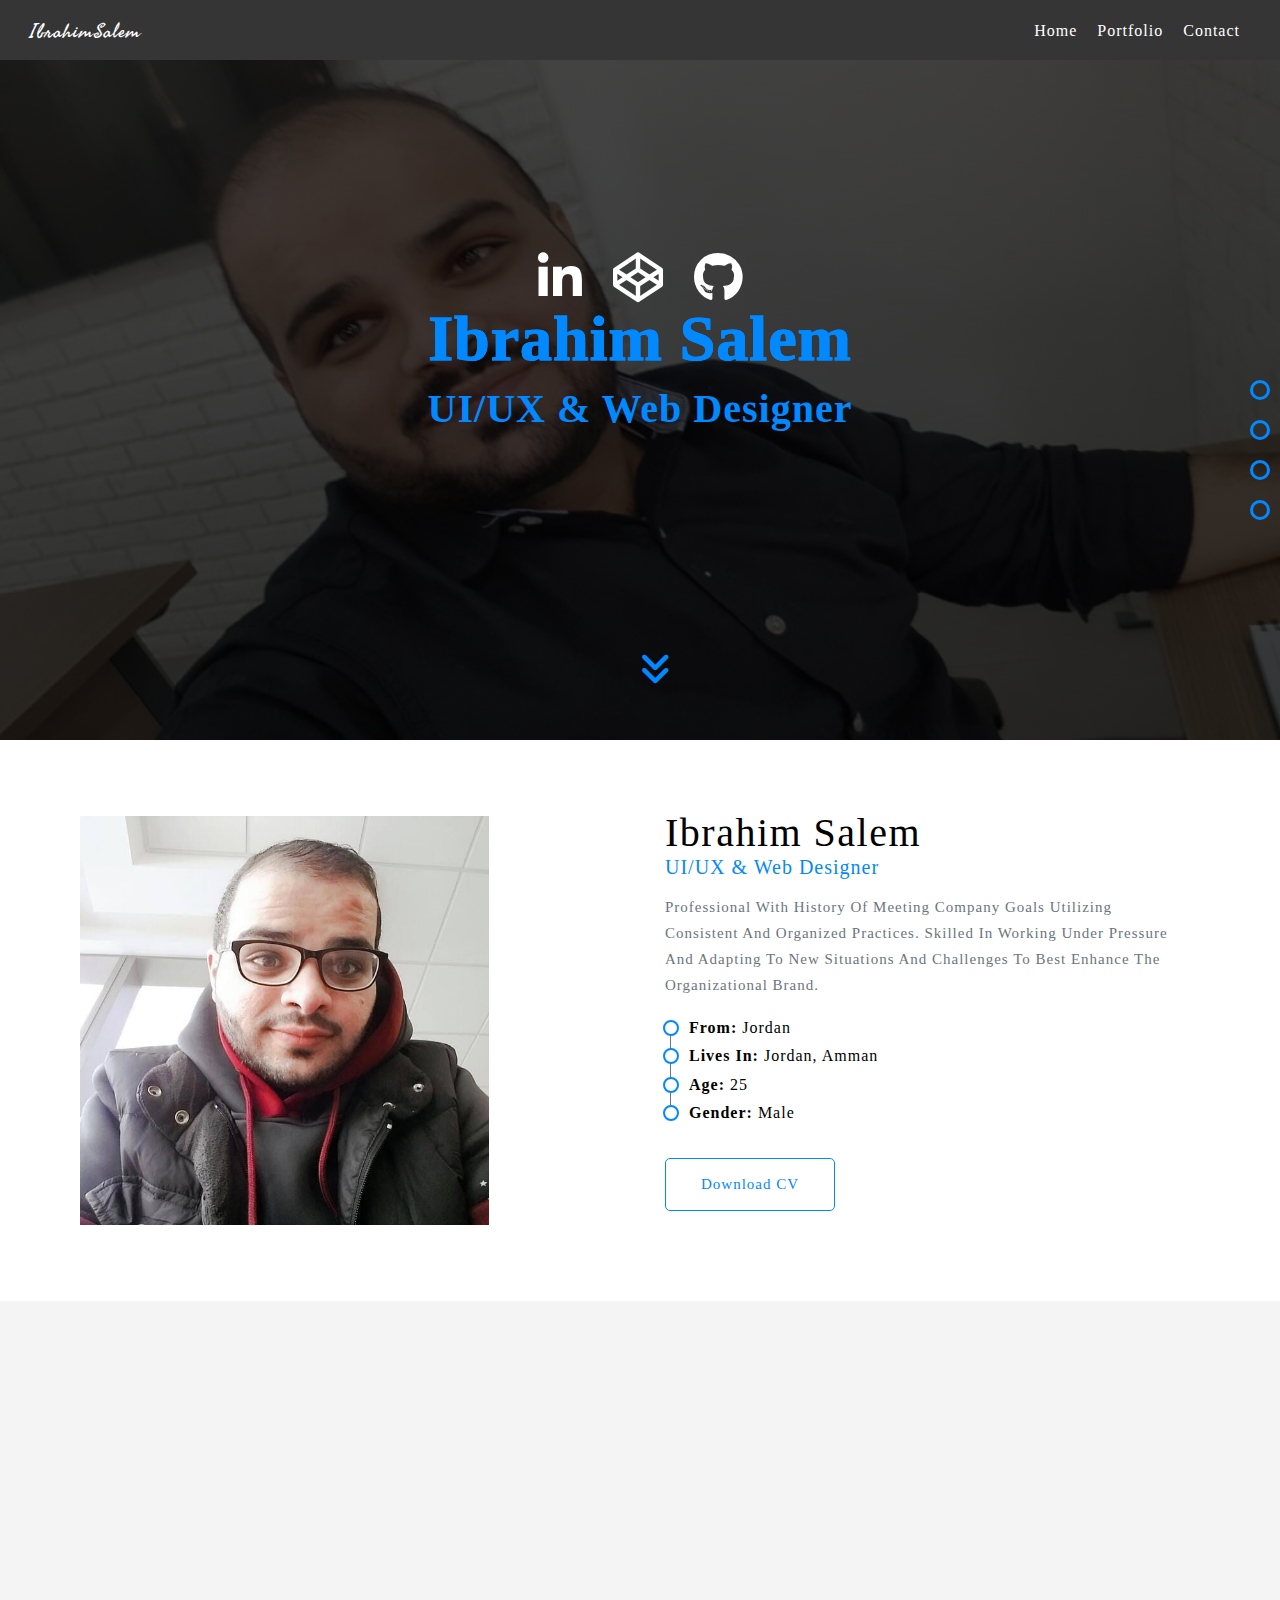
==== commit 5525a03a: "final UPD" ====
--- a/index.html
+++ b/index.html
@@ -62,7 +62,7 @@
                 </div>
                 <div class="icons">
                     <div class="anmit-hero">
-                        <p>Hello Im</p>
+                         <p></p> 
                         <p class="hello">Ibrahim Salem</p>
                     </div>
                     <p>UI/UX & Web Designer</p>
@@ -92,8 +92,8 @@
         </section>
         <!-- End Nav Bullets -->
         <!-- Start About-->
-        <section id="About" class="About wow slideInRight" data-wow-duration="1.5s" data-wow-delay="0.2s" data-wow-offset="20">
-            <div class="container ">
+        <section id="About" class="About">
+            <div class="container wow slideInRight" data-wow-duration="1.5s" data-wow-delay="0.2s" data-wow-offset="20">
                 <div class="grid-about">
                     <div class="img-My-photo">
                         <div class="border-span">
@@ -138,48 +138,57 @@
                 <div class="center-skills">
                     <p>My <span>skills</span></p>
                 </div>
-                <div class="skills-flex">
-                    <div class="Coding-skills">
-                        <h2>Coding skills</h2>
-                        <div class="box">
-                            <p>HTML & CSS & SASS</p>
-                            <div class="progress">
-                                <div class="html">100%</div>
-                            </div>
-                        </div>
-                        <div class="box">
-                            <p>JavaScript (Dom & Bom & JQ & Ajax)</p>
-                            <div class="progress">
-                                <div class="JavaScript">75%</div>
-                            </div>
-                        </div>
-                        <div class="box">
-                            <p>PHP</p>
-                            <div class="progress">
-                                <div class="PHP">80%</div>
-                            </div>
-                        </div>
-                        <div class="box">
-                            <p>Laravel</p>
-                            <div class="progress">
-                                <div class="Laravel">70%</div>
-                            </div>
-                        </div>
-                    </div>
-                    <div class="Design-skills">
-                        <h2>Design Skills</h2>
-                        <div class="box">
-                            <p>UI / UX Design</p>
-                            <div class="progress">
-                                <div class="ui-ux">75%</div>
-                            </div>
-                        </div>
-                        <div class="box">
-                            <p>Web Design</p>
-                            <div class="progress">
-                                <div class="Web-Design">85%</div>
-                            </div>
-                        </div>
+                <div class="style-icon">
+                    <div class="row-icon">
+                        <img src="imges/git-icon.svg"  alt="error"/>
+                        <h3>git</h3>
+                    </div>
+                    <div class="row-icon">
+                        <img src="imges/git-icon.svg"  alt="error"/>
+                        <h3>github</h3>
+                    </div>
+                    <div class="row-icon">
+                        <div>
+                            <img src="imges/visual-studio-code-1.svg"  alt="error"/>
+                            <h3>VStudio</h3>
+                        </div>
+                        
+                    </div>
+                    <div class="row-icon">
+                        <img src="imges/html-1.svg"  alt="error"/>
+                        <h3>HTML</h3>
+                    </div>
+                    <div class="row-icon">
+                        <img src="imges/w3_css-icon.svg"  alt="error"/>
+                        <h3>CSS</h3>
+                    </div>
+                    <div class="row-icon">
+                        <img src="imges/sass.png"  alt="error"/>
+                        <h3>SASS</h3>
+                    </div>
+                    <div class="row-icon">
+                        <img src="imges/fontawesome-1.svg"  alt="error"/>
+                        <h3> font awesome</h3>
+                    </div>
+                    <div class="row-icon">
+                        <img src="imges/bootstrap-4.svg"  alt="error"/>
+                        <h3>bootstrap</h3>
+                    </div>
+                    <div class="row-icon">
+                        <img src="imges/javascript-logo-8892AEFCAC-seeklogo.com.png"  alt="error"/>
+                        <h3>Javascript</h3>
+                    </div>
+                    <div class="row-icon">
+                        <img src="imges/3532703.png"  alt="error"/>
+                        <h3>jQuery</h3>
+                    </div>
+                    <div class="row-icon">
+                        <img src="imges/PHP-logo.svg.png"  alt="error"/>
+                        <h3>PHP-MySQL</h3>
+                    </div>
+                    <div class="row-icon">
+                        <img src="imges/laravel.svg"  alt="error"/>
+                        <h3>Laravel</h3>
                     </div>
                 </div>
                 <article class="other-skills">
@@ -234,8 +243,8 @@
         </section>
         <!-- End skills -->
         <!-- Start My Services  -->
-        <section id="Services" class="Services wow slideInRight" data-wow-duration="1.5s" data-wow-delay="0.2s" data-wow-offset="20">
-            <div class="container">
+        <section id="Services" class="Services">
+            <div class="container wow slideInRight" data-wow-duration="1.5s" data-wow-delay="0.2s" data-wow-offset="20">
                 <div class="center-Services">
                     <p>My <span>Services</span>
                     </p>
@@ -316,63 +325,6 @@
             </div>
         </section>
         <!-- End courses and Certificates -->
-        <!-- Start Languages -->
-        <section id="Languages" class="Languages-he wow slideInRight" data-wow-duration="1.5s" data-wow-delay="0.2s" data-wow-offset="20">
-            <div class="container">
-                <div class="center-Languages">
-                    <p>Langueges</p>
-                </div>
-                <div class="cent-media">
-                    <div class="two-Langueges">
-                        <div class="Langueges-sen">
-                            <h2>English</h2>
-                            <h3>Intermediate</h3>
-                            <div class="Langueges-bars">
-                                <div class="bar">
-                                    <div class="info">
-                                        <span>Listening</span>
-                                    </div>
-                                    <div class="progress-line Listening">
-                                        <span></span>
-                                    </div>
-                                </div>
-                                <div class="bar">
-                                    <div class="info">
-                                        <span>Speaking</span>
-                                    </div>
-                                    <div class="progress-line Speaking">
-                                        <span></span>
-                                    </div>
-                                </div>
-                                <div class="bar">
-                                    <div class="info">
-                                        <span>Reading</span>
-                                    </div>
-                                    <div class="progress-line Reading">
-                                        <span></span>
-                                    </div>
-                                </div>
-                                <div class="bar">
-                                    <div class="info">
-                                        <span>Writing</span>
-                                    </div>
-                                    <div class="progress-line Writing">
-                                        <span></span>
-                                    </div>
-                                </div>
-                            </div>
-                        </div>
-                        <div class="Langueges-sen">
-                            <div class="Langueges-bars-Arabic">
-                                <h2>Arabic</h2>
-                                <h3>Mother tongue</h3>
-                            </div>
-                        </div>
-                    </div>
-                </div>
-            </div>
-        </section>
-        <!-- End Langueges-->
     </main>
     <!-- Start footer -->
     <footer id="Contact" class="footer">
@@ -384,15 +336,15 @@
                 </div>
                 <div class="center-cell">
                     <div class="icon-cont">
-                        <h5 class="animate__animated animate__pulse animate__infinite">Email</h5>
+                        <h5 >Email</h5>
                         <i class="fa-solid fa-envelope"></i><a href="#">ibrahim.m.salem96@gmail.com</a>
                     </div>
                     <div class="icon-cont">
-                        <h5 class="animate__animated animate__pulse animate__infinite">phone</h5>
+                        <h5 >phone</h5>
                         <i class="fa-solid fa-phone"></i><span>+962789468554</span>
                     </div>
                     <div class="icon-cont">
-                        <h5 class="animate__animated animate__pulse animate__infinite">addrees</h5>
+                        <h5 >addrees</h5>
                         <i class="fa-solid fa-location-dot"></i><span>Amman - Jordan</span>
                     </div>
                 </div>
--- a/css/style.css
+++ b/css/style.css
@@ -5,6 +5,7 @@
     scroll-behavior: smooth;
     font-family: Quicksand;
     letter-spacing: 1px;
+    text-transform: capitalize;
 }
 
 body {
@@ -212,11 +213,11 @@
     text-align: center;
 }
 
-.anmit-hero {
+/*.anmit-hero {
     display: inline-flex;
     gap: 20px;
 }
-
+*/
 .center .icons .anmit-hero p:nth-child(2) {
     position: relative;
     color: transparent;
@@ -397,6 +398,7 @@
 
 .border-span {
     position: relative;
+    max-width: 75%;
 }
 
 .border-span ul {
@@ -607,132 +609,40 @@
     font-weight: bold;
 }
 
-.My-skills .skills-flex {
+.My-skills .style-icon{
+    padding: 20px;
     display: grid;
-    grid-template-columns: repeat(auto-fill, minmax(400px, 1fr));
-    column-gap: 40px;
-    row-gap: 0;
-    padding: 10px;
-}
-
-.My-skills .skills-flex .Coding-skills,
-.My-skills .skills-flex .Design-skills {
-    width: 100%;
-}
-
-.My-skills .skills-flex .Coding-skills h2,
-.My-skills .skills-flex .Design-skills h2 {
-    font-size: 30px;
-    font-weight: 200;
-    color: var(--colorgray);
-}
-
-.My-skills .skills-flex .Coding-skills p,
-.My-skills .skills-flex .Design-skills p {
-    font-size: 15px;
-    font-weight: 200;
-    color: var(--colorgray);
-    margin: 0 0 8px 0;
-}
-
-.My-skills .skills-flex .Coding-skills .progress,
-.My-skills .skills-flex .Design-skills .progress {
-    background-color: white;
-    width: 100%;
-    height: 20px;
-    border: 3px solid var(--Colorbackground);
-    border-radius: 30px;
-}
-
-.My-skills .skills-flex .Coding-skills .progress .html {
-    width: 100%;
-    height: 100%;
-    background: var(--Colorbackground);
-    color: white;
-    font-weight: 500;
-    font-size: 13px;
-    border-radius: 30px;
-    border: 2px solid white;
-    display: flex;
-    align-items: center;
-    justify-content: center;
-}
-
-.My-skills .skills-flex .Coding-skills .progress .JavaScript {
-    width: 75%;
-    height: 100%;
-    background: var(--Colorbackground);
-    color: white;
-    font-weight: 500;
-    font-size: 13px;
-    border-radius: 30px;
-    border: 2px solid white;
-    display: flex;
-    align-items: center;
-    justify-content: center;
-}
-
-.My-skills .skills-flex .Coding-skills .progress .PHP {
-    width: 80%;
-    height: 100%;
-    background: var(--Colorbackground);
-    color: white;
-    font-weight: 500;
-    font-size: 13px;
-    border-radius: 30px;
-    border: 2px solid white;
-    display: flex;
-    align-items: center;
-    justify-content: center;
-}
-
-.My-skills .skills-flex .Coding-skills .progress .Laravel {
-    width: 70%;
-    height: 100%;
-    background: var(--Colorbackground);
-    color: white;
-    font-weight: 500;
-    font-size: 13px;
-    border-radius: 30px;
-    border: 2px solid white;
-    display: flex;
-    align-items: center;
-    justify-content: center;
-}
-
-.My-skills .skills-flex .Design-skills .progress .ui-ux {
-    width: 75%;
-    height: 100%;
-    background: var(--Colorbackground);
-    color: white;
-    font-weight: 500;
-    font-size: 13px;
-    border-radius: 30px;
-    border: 2px solid white;
-    display: flex;
-    align-items: center;
-    justify-content: center;
-}
-
-.My-skills .skills-flex .Design-skills .progress .Web-Design {
-    width: 85%;
-    height: 100%;
-    background: var(--Colorbackground);
-    color: white;
-    font-weight: 500;
-    font-size: 13px;
-    border-radius: 30px;
-    border: 2px solid white;
-    display: flex;
-    align-items: center;
-    justify-content: center;
-}
-
-.My-skills .skills-flex .Coding-skills .box,
-.My-skills .skills-flex .Design-skills .box {
-    height: 65px;
-}
-
+    grid-template-columns: repeat(auto-fill, minmax(180px, 1fr));
+    justify-content:center;
+    text-align: center;
+}
+.row-icon{
+    padding: 40px 20px 40px 20px; 
+  
+}
+
+.style-icon img{
+    width: 50px;
+    height: 50px;
+    justify-content:center;
+    margin-bottom: 15px;
+}
+.style-icon h3{
+    width: 20px;
+    width: 100%;
+    text-align: center;  
+    padding-top: 2px;
+    transition: 0.4s;
+}
+.style-icon .row-icon:hover{
+    color:var(--Textcolor);
+    padding: none;
+    margin: 0;
+    background-color: #EEE;
+    border-radius: 20px;
+}
+
+ 
 .My-skills .other-skills {
     display: grid;
     grid-template-columns: repeat(auto-fill, minmax(400px, 1fr));
@@ -884,6 +794,9 @@
     font-weight: 200;
     color: var(--colorgray);
 }
+.courses .courses-Certificates ul{
+    padding-left: 20px;
+}
 
 .courses .courses-Certificates .courses-in ul li,
 .courses .courses-Certificates .certificates .academy ul li,
@@ -894,6 +807,10 @@
     transition: var(--transition);
 }
 
+.courses .certificates .nested-certificates{
+    padding-left: 20px;
+}
+ 
 .courses .courses-Certificates .courses-in ul li:hover,
 .courses .courses-Certificates .certificates .academy ul li:hover,
 .courses .courses-Certificates .certificates .sololearn ul li:hover {
@@ -971,8 +888,8 @@
 }
 
 .Services .center-Services .Services-can i {
-    font-size: 30px;
-    padding: 40px;
+    font-size: 2rem;
+    padding: 2rem;
     background: #f4f5f8;
     border-radius: 66px;
     color: var(--Textcolor);
@@ -980,12 +897,13 @@
 }
 
 .Services .center-Services .Services-can h3 {
-    font-size: 30px;
+    font-size: 25px;
     color: var(--Textcolor);
 }
 
 .Services .center-Services .width-total {
     width: 300px;
+    height: 300px;
     margin: auto;
 }
 
@@ -996,162 +914,7 @@
     color: var(--Colorwhite);
     transition: all .3s;
 }
-
 /* End Services*/
-/*  start Langueges */
-.Languages-he {
-    padding: 50px 0 50px 0;
-}
-
-.Languages-he .center-Languages {
-    text-align: center;
-    color: var(--colorgray);
-    padding: 10px;
-    position: relative;
-}
-
-.Languages-he .center-Languages p {
-    color: black;
-    font-weight: bold;
-    font-size: 3rem;
-    margin: 0;
-}
-
-.two-Langueges {
-    display: grid;
-    grid-template-columns: repeat(auto-fill, minmax(400px, 1fr));
-    grid-gap: 0 100px;
-}
-
-.Langueges-bars {
-    padding: 25px 30px;
-    background: var(--Colorwhite);
-    box-shadow: 5px 5px 20px rgba(0, 0, 0, 0.2);
-    border-radius: 10px;
-    transition: 0.5s;
-}
-
-.Langueges-bars .bar {
-    margin: 20px 0;
-}
-
-.Langueges-bars .bar:first-child {
-    margin-top: 0px;
-}
-
-.Langueges-bars .bar .info {
-    margin-bottom: 5px;
-}
-
-.Langueges-bars .bar .info span {
-    font-weight: 500;
-    font-size: 17px;
-    opacity: 0;
-    animation: showText 0.5s 1s linear forwards;
-}
-
-@keyframes showText {
-    100% {
-        opacity: 1;
-    }
-}
-
-.Langueges-bars .bar .progress-line {
-    height: 10px;
-    width: 100%;
-    background: var(--Colorwhite);
-    position: relative;
-    transform: scaleX(0);
-    transform-origin: left;
-    border-radius: 10px;
-    box-shadow: inset 0 1px 1px rgba(0, 0, 0, 0.05), 0 1px rgba(255, 255, 255, 0.8);
-    animation: animate 1s cubic-bezier(1, 0, 0.5, 1) forwards;
-}
-
-@keyframes animate {
-    100% {
-        transform: scaleX(1);
-    }
-}
-
-.bar .progress-line span {
-    height: 100%;
-    position: absolute;
-    border-radius: 10px;
-    transform: scaleX(0);
-    transform-origin: left;
-    background: #6665ee;
-    animation: animate 1s 1s cubic-bezier(1, 0, 0.5, 1) forwards;
-}
-
-.bar .progress-line.Listening span {
-    width: 30%;
-}
-
-.bar .progress-line.Speaking span {
-    width: 30%;
-}
-
-.bar .progress-line.Reading span {
-    width: 75%;
-}
-
-.bar .progress-line.Writing span {
-    width: 75%;
-}
-
-.progress-line span::before {
-    position: absolute;
-    content: "";
-    top: -10px;
-    right: 0;
-    height: 0;
-    width: 0;
-    border: 7px solid transparent;
-    border-bottom-width: 0px;
-    border-right-width: 0px;
-    border-top-color: #000;
-    opacity: 0;
-    animation: showText2 0.5s 1.5s linear forwards;
-}
-
-.progress-line span::after {
-    position: absolute;
-    top: -28px;
-    right: 0;
-    font-weight: 500;
-    background: #000;
-    color: var(--Colorwhite);
-    padding: 1px 8px;
-    font-size: 12px;
-    border-radius: 3px;
-    opacity: 0;
-    animation: showText2 0.5s 1.5s linear forwards;
-}
-
-@keyframes showText2 {
-    100% {
-        opacity: 1;
-    }
-}
-
-.progress-line.Listening span::after {
-    content: "30%";
-}
-
-.progress-line.Speaking span::after {
-    content: "30%";
-}
-
-.progress-line.Reading span::after {
-    content: "75%";
-}
-
-.progress-line.Writing span::after {
-    content: "75%";
-}
-
-/*  End Langueges */
 /*  Start  footer */
 .footer {
     text-align: center;
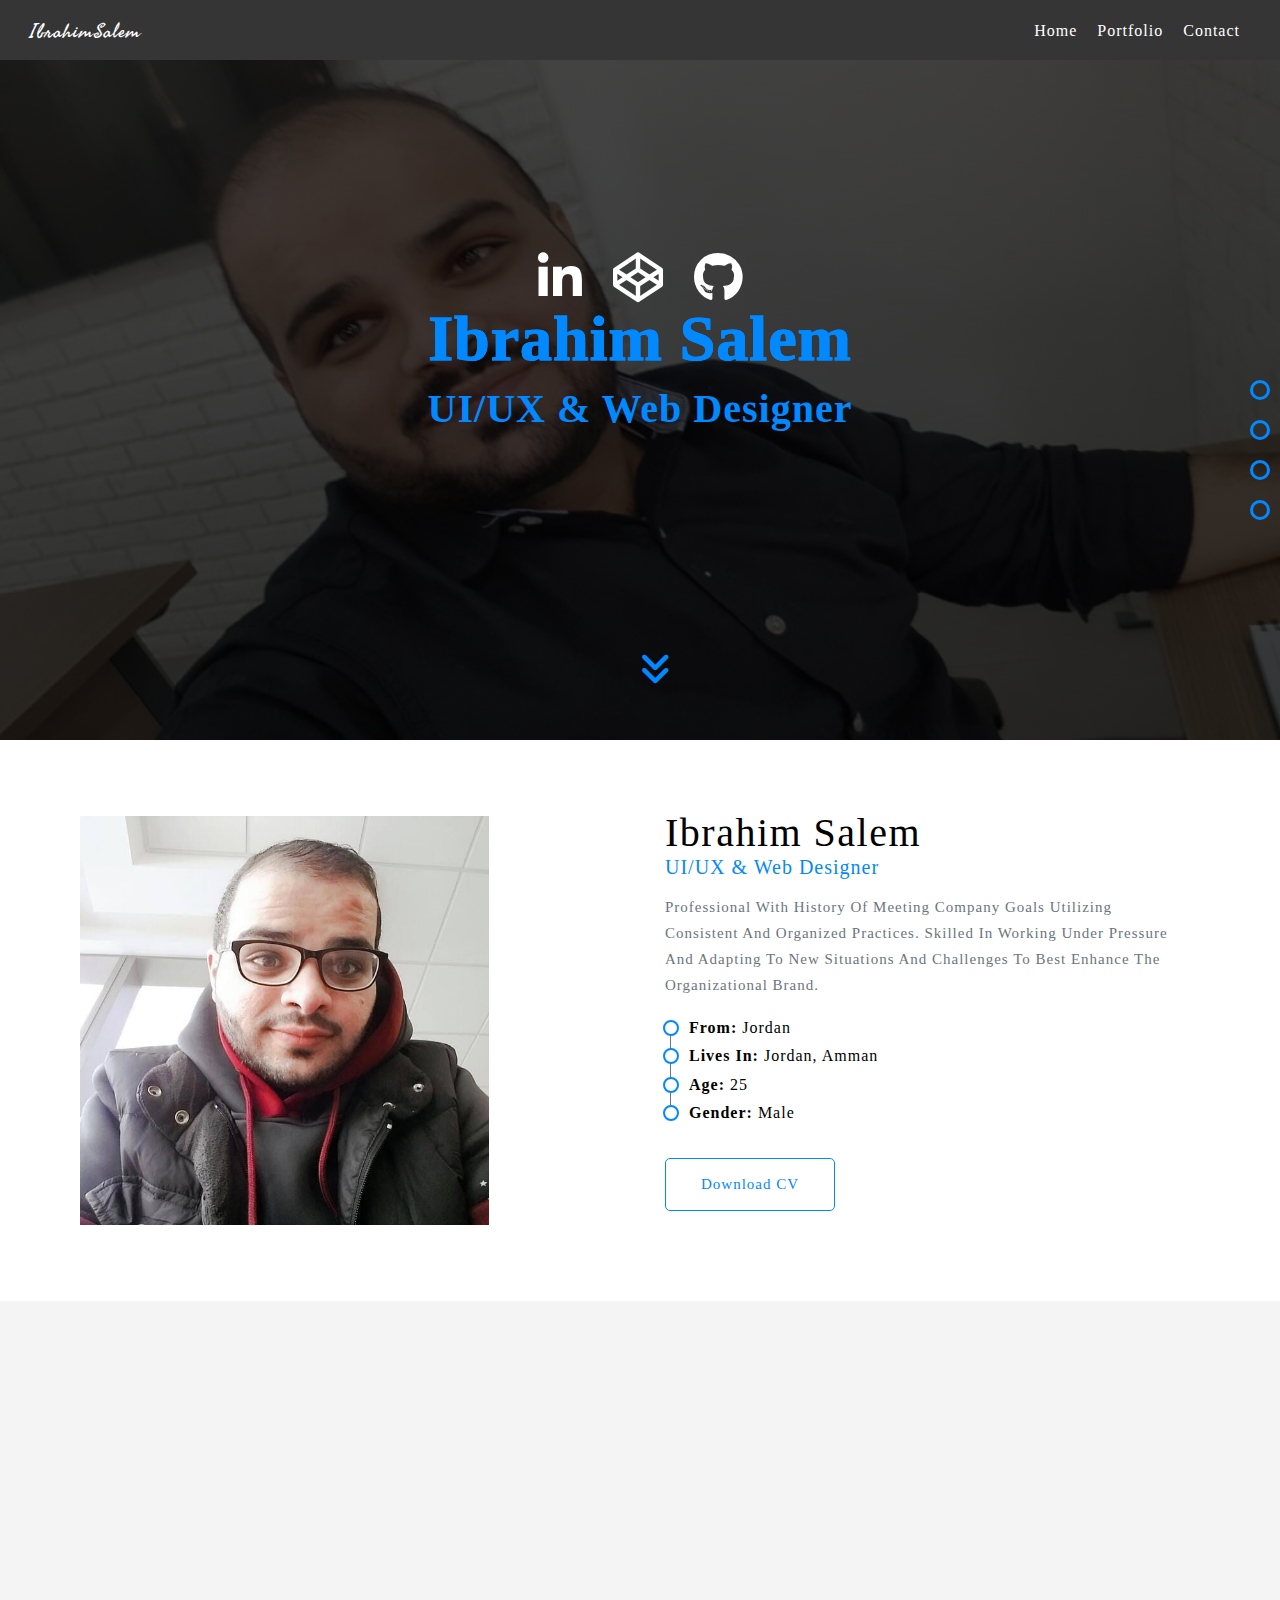
==== commit 76edd2f9: "UPD New project" ====
--- a/index.html
+++ b/index.html
@@ -283,7 +283,7 @@
         <section id="Courses" class="courses">
             <div class="container  wow slideInLeft" data-wow-duration="1.5s" data-wow-delay="0.2s" data-wow-offset="20">
                 <div class="center-courses">
-                    <p>courses<span> and
+                    <p>Courses<span> and
                         </span>Certificates</p>
                 </div>
                 <div class="courses-Certificates">
--- a/css/style.css
+++ b/css/style.css
@@ -5,7 +5,6 @@
     scroll-behavior: smooth;
     font-family: Quicksand;
     letter-spacing: 1px;
-    text-transform: capitalize;
 }
 
 body {
@@ -918,8 +917,11 @@
 /*  Start  footer */
 .footer {
     text-align: center;
+    color: var(--colorgray);
+}
+.bg-secondPage{
     background-color: var(--colorSection);
-    color: var(--colorgray);
+
 }
 
 .footer .center-footer {
@@ -1210,7 +1212,7 @@
     position: absolute;
     top: 0;
     margin-top: -40px;
-    background-color: var(--Colorbackground);
+    background-color: #0d64b1c7;
     color: var(--Colorwhite);
     transition: var(--transition);
 }
@@ -1219,7 +1221,7 @@
     width: 100%;
     padding: 30px;
     position: absolute;
-    background-color: var(--Colorbackground);
+    background-color: #0d64b1c7;
     transition: var(--transition);
 }
 
